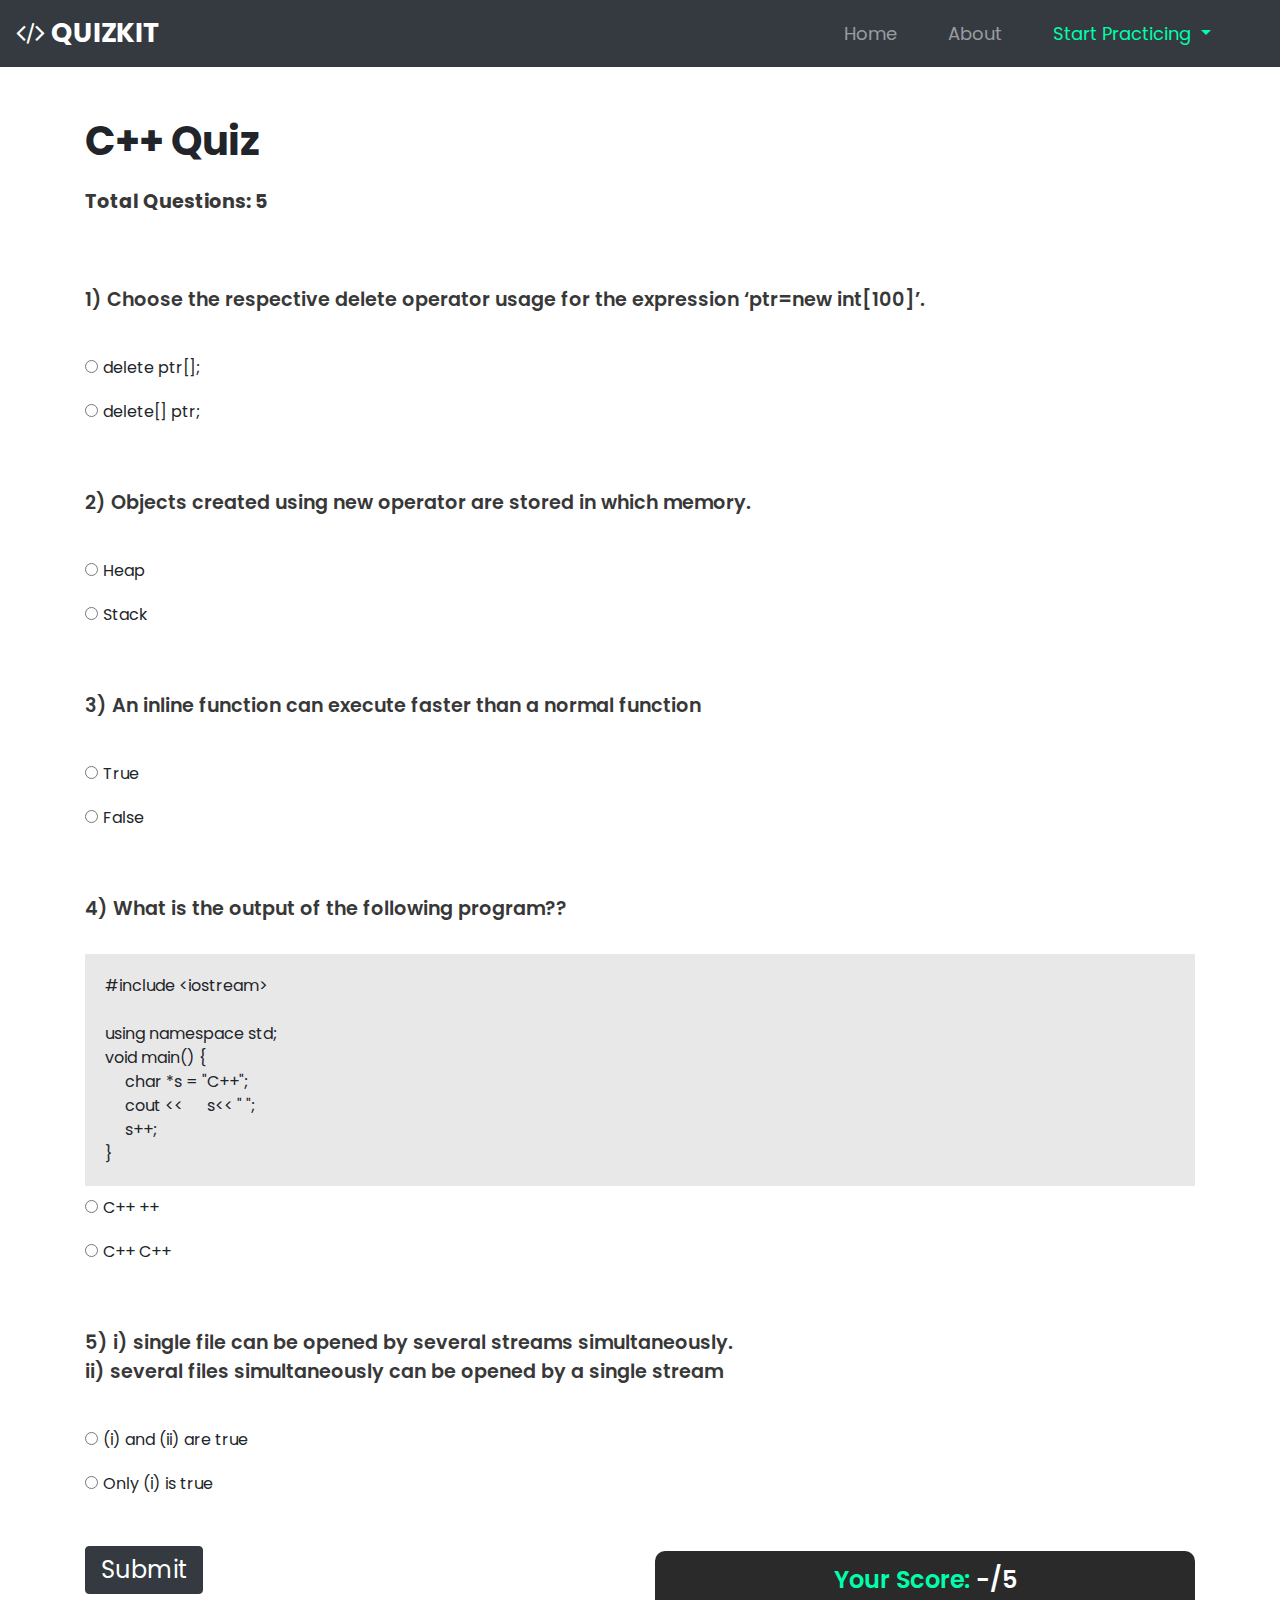
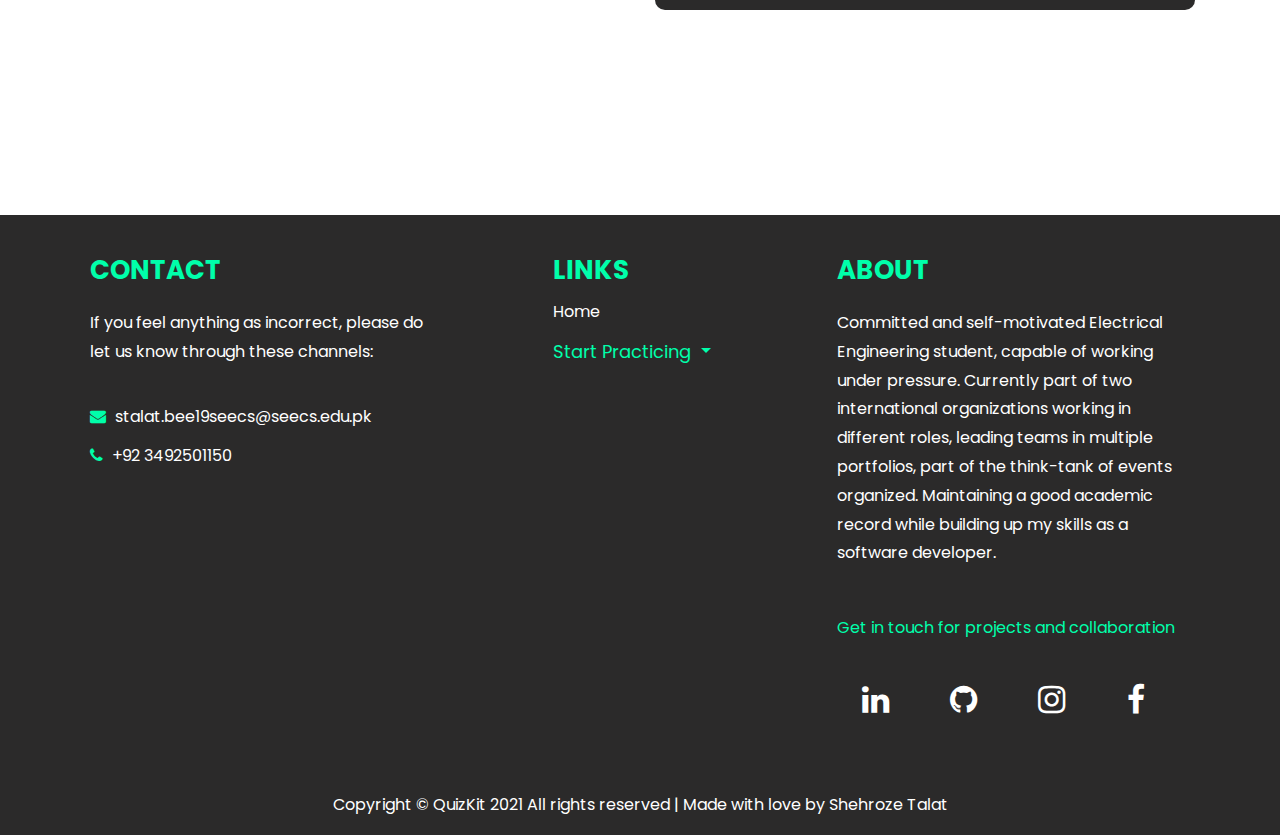
==== Cpp.html @ 79bf62a0 "Fixing a styling bug and updated readme" ====
<html>
    <head>
        <meta charset="utf-8">
        <meta name="viewport" content="width=device-width,initial-scale=1,shrink-to-fit=no">
        <title>QuizKit</title>
        <link rel="stylesheet" href="https://maxcdn.bootstrapcdn.com/bootstrap/4.0.0/css/bootstrap.min.css" integrity="sha384-Gn5384xqQ1aoWXA+058RXPxPg6fy4IWvTNh0E263XmFcJlSAwiGgFAW/dAiS6JXm" crossorigin="anonymous">
        <link rel="preconnect" href="https://fonts.gstatic.com" crossorigin>
        <link rel="stylesheet" href="https://cdnjs.cloudflare.com/ajax/libs/font-awesome/4.7.0/css/font-awesome.min.css">
        <link href="https://fonts.googleapis.com/css2?family=Poppins&display=swap" rel="stylesheet"> 
        <link rel="stylesheet" href="css/style.css">
    </head>
    <body>
        <nav class="navbar navbar-expand-lg navbar-dark bg-dark">
            <a class="navbar-brand" href="index.html"><i class="fa fa-code"></i> QUIZKIT</a>
            <button class="navbar-toggler" type="button" data-toggle="collapse" data-target="#navbarNavDropdown" aria-controls="navbarNavDropdown" aria-expanded="false" aria-label="Toggle navigation">
              <span class="navbar-toggler-icon"></span>
            </button>
            <div class="collapse navbar-collapse" id="navbarNavDropdown">
              <ul class="navbar-nav">
                <li class="nav-item">
                  <a class="nav-link" href="index.html">Home <span class="sr-only">(current)</span></a>
                </li>
                <li class="nav-item">
                  <a class="nav-link" href="#footer-sec">About</a>
                </li>
                <li class="nav-item dropdown">
                  <a class="nav-link dropdown-toggle" href="#" id="navbarDropdownMenuLink" data-toggle="dropdown" aria-haspopup="true" aria-expanded="false">
                    Start Practicing
                  </a>
                  <div class="dropdown-menu bg-dark " aria-labelledby="navbarDropdownMenuLink">
                    <a class="dropdown-item" href="python.html">Python</a>
                    <a class="dropdown-item" href="javascript.html">Javascript</a>
                    <a class="dropdown-item   active" href="Cpp.html">C++</a>
                  </div>
                </li>
              </ul>
            </div>
        </nav>


        <section class="mcqs">
            <div class="container">
                <div class="heading">
                    <h2>C++ Quiz</h2>
                    <p>Total Questions: 5</p>

                </div>
                <form onsubmit="return false;">
                    <div class="questions">
                        <div class="question">
                            <p>1) Choose the respective delete operator usage for the expression ‘ptr=new int[100]’.</p>

                            <div class="form-check form-check-inline d-block">
                                <input class="form-check-input" type="radio" id="inlineCheckbox1" name="q1" value="1" required>delete ptr[];
                            </div>
                            <div class="form-check form-check-inline d-block">
                                <input class="form-check-input" type="radio" id="inlineCheckbox2" name="q1" value="2" required>delete[] ptr;
                            </div>   
                        </div>

                        <div class="question">
                            <p>2) Objects created using new operator are stored in which memory.</p>

                            <div class="form-check form-check-inline d-block">
                                <input class="form-check-input" type="radio" id="inlineCheckbox1" name="q2" value="1" required>Heap
                            </div>
                            <div class="form-check form-check-inline d-block">
                                <input class="form-check-input" type="radio" id="inlineCheckbox2" name="q2" value="2" required>Stack
                            </div>   
                        </div>

                        <div class="question">
                            <p>3) An inline function can execute faster than a normal function</p>

                            <div class="form-check form-check-inline d-block">
                                <input class="form-check-input" type="radio" id="inlineCheckbox1" name="q3" value="1" required>True
                            </div>
                            <div class="form-check form-check-inline d-block">
                                <input class="form-check-input" type="radio" id="inlineCheckbox2" name="q3" value="2" required>False
                            </div>   
                        </div>

                        
                        <div class="question">
                            <p>4) What is the output of the following program??</p>
                            <div class="code">
                                <span>#include</span>
                                <span>&lt;iostream&gt;</span>
                                    <br>
                                    <br>
                                <span class="d-block">using namespace std;</span>
                                <span class="d-block">void main() {</span>
                                <span class="d-block  indent">char *s = "C++";</span> 
                                <span class="indent">cout</span> 
                                <span><<</span>
                                <span class="indent">s<<</span>
                                <span>" ";</span>
                                <span class="d-block indent">s++;</span>
                                <span>}</span>
                            </div>

                            <div class="form-check form-check-inline d-block">
                                <input class="form-check-input" type="radio" id="inlineCheckbox1" name="q4" value="1" required>C++ ++
                            </div>
                            <div class="form-check form-check-inline d-block">
                                <input class="form-check-input" type="radio" id="inlineCheckbox2" name="q4" value="2" required>C++ C++
                            </div>   
                        </div>

                        <div class="question">
                            <p>5) i) single file can be opened by several streams simultaneously.

                            <span class="d-block">ii) several files simultaneously can be opened by a single stream</span> </p>

                            <div class="form-check form-check-inline d-block">
                                <input class="form-check-input" type="radio" id="inlineCheckbox1" name="q5" value="1" required>(i) and (ii) are true
                            </div>
                            <div class="form-check form-check-inline d-block">
                                <input class="form-check-input" type="radio" id="inlineCheckbox2" name="q5" value="2" required>Only (i) is true
                            </div>   
                        </div>                            
                    </div>
                    <div class="row">
                        <div class="col-lg-6 col-12">
                            <button type="submit" class="btn btn-dark" id="submit-btn" onclick="cppMcqs()">Submit</button>
                        </div>
                        <div class="col-lg-6 col-12">
                            <div class="result text-center">
                                <p>Your Score:
                                    <span id="marks">-/5</span>
                                </p>
                            </div>

                        </div>
                    </div>
                </form>
            </div>
        </section>

        <footer class="footer-sec" id="footer-sec" >
            <div class="container">
                <div class="row footer-column">
                    <div class="col-lg-4 col-md-6 col-12 footer-column">
                        <h2>CONTACT</h2>
                        <p>If you feel anything as incorrect, please do let us know through these channels:</p>
                        <div class="contact-us">
                            <i class="fa fa-envelope"></i>
                            <label for="email"> stalat.bee19seecs@seecs.edu.pk</label>
                            <br>
                            <i class="fa fa-phone"></i>
                            <label for="phone">+92 3492501150</label>

                        </div>
                    </div>
                    <div class="col-lg-4 col-md-6 col-12 links footer-column">
                        <div>
                            <h2>LINKS</h2>
                            <ul>
                                <li><a href="index.html">Home</a></li>
                                <li class="nav-item dropdown footer-dropdown">
                                    <a class="nav-link dropdown-toggle footer-dropdown-link" href="#" id="navbarDropdownMenuLink" data-toggle="dropdown" aria-haspopup="true" aria-expanded="false">
                                      Start Practicing
                                    </a>
                                    <div class="dropdown-menu bg-dark " aria-labelledby="navbarDropdownMenuLink">
                                      <a class="dropdown-item" href="python.html">Python</a>
                                      <a class="dropdown-item" href="javascript.html">Javascript</a>
                                      <a class="dropdown-item  active" href="Cpp.html">C++</a>
                                    </div>
                                </li>
                            </ul>
                        </div>
                    </div>
                    <div class="col-lg-4 col-12 footer-column">
                        <h2>ABOUT</h2>
                        <p>Committed and self-motivated Electrical Engineering student, capable of working under pressure. Currently part of two international organizations working in different roles, leading teams in multiple
                            portfolios, part of the think-tank of events organized. Maintaining a good academic record while
                            building up my skills as a software developer.
                        </p>
                        <p class="in-touch">Get in touch for projects and collaboration</p>
                        <div class="container">
                            <div class="row footer-icons">
                                <div class="col-3">
                                    <a href="https://www.linkedin.com/in/shehroze-talat-2646a6197/" target="blank" class="fa-2x fa fa-linkedin"></a>
                                </div>
                                <div class="col-3">
                                    <a href="https://github.com/shehroze-1122" target="blank" class="fa-2x fa fa-github"></a>
                                </div>
                                <div class="col-3">
                                    <a href="#" class="fa-2x fa fa-instagram"></a>
                                </div>
                                <div class="col-3">
                                    <a href="#" class="fa-2x fa fa-facebook"></a>
                                </div>
        
                            </div>

                        </div>
                    </div>
                </div>
                <div class="copyright">
                    <div class="row">
                        <div class="col-12">
                            <p class="text-center">Copyright &copy QuizKit 2021 All rights reserved | Made with love by Shehroze Talat</p>
                        </div>
                    </div>
                </div>
            </div>

        </footer>


        <script src="javascript/script.js"></script>
        <script src="https://code.jquery.com/jquery-3.2.1.slim.min.js" integrity="sha384-KJ3o2DKtIkvYIK3UENzmM7KCkRr/rE9/Qpg6aAZGJwFDMVNA/GpGFF93hXpG5KkN" crossorigin="anonymous"></script>
        <script src="https://cdnjs.cloudflare.com/ajax/libs/popper.js/1.12.9/umd/popper.min.js" integrity="sha384-ApNbgh9B+Y1QKtv3Rn7W3mgPxhU9K/ScQsAP7hUibX39j7fakFPskvXusvfa0b4Q" crossorigin="anonymous"></script>
        <script src="https://maxcdn.bootstrapcdn.com/bootstrap/4.0.0/js/bootstrap.min.js" integrity="sha384-JZR6Spejh4U02d8jOt6vLEHfe/JQGiRRSQQxSfFWpi1MquVdAyjUar5+76PVCmYl" crossorigin="anonymous"></script>        
    </body>
</html>
---- css/style.css ----
*{
    font-family: 'Poppins', sans-serif;
    margin: 0%;
    padding: 0%;
    box-sizing: border-box;

}
html{
    scroll-behavior: smooth;
}
p{
    color: rgb(56, 56, 56);
    padding: 15px 0px;
    line-height: 1.8rem;
}
a{
    text-decoration: none;
}
a:hover{
    text-decoration:none;
}
h2{
    font-weight: bold;
}

/* *************************************** NAVBAR ************************************************ */
.navbar-brand{
    font-size: 27px;
    font-weight: bold;
}
.navbar-nav{
    margin-left: auto !important;
    margin-right: 30px;
}
.nav-item{
    padding:0px 15px !important ;
    margin-left: 5px;
}
.nav-link{
    font-size: 18px;
}
.dropdown-menu{
    margin-top: 10px !important;
}
.dropdown-menu a{
    color: #fff;
}

/* ******************************************** HEADER ***************************************************** */
.header{
    background-image: linear-gradient( rgba(0, 0, 0, 0.7), rgba(0, 0, 0, 0.7) ),url('../images/header.jpg');
    background-repeat: no-repeat;
    background-size: 100% 100%;
    height: 90vh;
    width: 100%;
    text-align: center;
    display: flex;
    align-items: center;
}
.header h1{
    color: #fff;
    font-size: 75px;
}
.header p{
    color: #fff;
    font-size: 20px;
}
.header a{
    border: 1.5px solid #fff;
    margin: 0px 5px;
    padding:10px 30px;
    border-radius:100px;
    outline: none;
    color: #fff;
    font-size: 1.1rem;
    font-weight: 400;
    line-height: 1.2rem;
    text-align: center;
}
.header a:nth-child(1){
    background:rgb(0, 255, 170);
    color: #000;
    border: none;
}
.header a:nth-child(1):hover{
    background:rgb(2, 228, 152)
}
.header a:hover{
    border: none;
    background:rgb(0, 255, 170);
    color: #000;
}

/* ******************************************** GET STARTED ******************************************************** */

.get-started{
    margin:100px 0px;
    padding: 20px;
}

.prog-languages{
    margin-left: 20px;
}
.prog-languages li{
    padding: 10px 0px;
}

/* ********************************************* FOOTER ***************************************************************** */
.footer-sec{
    background: rgb(43, 42, 42);
    color: #fff;
    padding: 20px 0px;
}
.footer-sec h2{
    font-size: 26px;
    font-weight: 700;
    color: rgb(0, 255, 170) 
}
.footer-sec p{
    color: #fff;
}
.footer-sec ul li{
    list-style:none;
    padding: 6px 0px;
}
.footer-column{
    padding: 10px;
}
.footer-column a{
    color: #fff;
}
.links{
    display: flex;
    justify-content: center;
}
.contact-us i,.dropdown-toggle,.in-touch{
    color:rgb(0, 255, 170) !important;
}
.contact-us label{
    margin-left: 5px;
    margin-top: 7px;
}
.footer-practice-links{
    background: none;
}


.footer-icons a{
    color: #fff;
    padding: 10px;
    border-radius: 50%;
}
.footer-icons a:hover{
    color: #000;
    background:rgb(0, 255, 170);
}
.footer-dropdown{
    padding: 0px !important;
    margin: 0px !important;
}
.footer-dropdown-link{
    padding-left: 0px !important;
}
.copyright{
    margin-top: 30px;
}
.copyright p{
    padding-bottom: 0px !important;
    margin-bottom: -5px !important;
}

/* ******************************************* MCQS ****************************************************** */
.mcqs{
    padding: 50px 0px;
    margin: 0px 0px 150px 0px;
}
.mcqs p{
    font-size: 1.2rem;
    font-weight: 600;
}
.heading h2{
    font-size: 2.5rem;
}
.heading p{
    font-size: 1.2rem;
    font-weight: 700;
}
.question{
    margin: 40px 0px;
}
.question div{
    cursor: pointer;
}
.right-option-bg{
    background: rgba(0,255,0,0.2);
}
.wrong-option-bg{
    background: rgba(255,0,0,0.2);
}

.questions button{
    margin-top: 30px;
}

.form-check{
    padding: 10px 0px;
}
.btn{
    padding:5px 15px ;
    font-size: 1.5rem;
}
.submit-results div{
    padding: 10px;
}
.btn:hover{
    color: rgb(0, 255, 170);
}
.result p{
    background: rgb(43, 42, 42);
    border-radius: 10px;
    padding: 15px 0px;
    margin: 5px 0px;
    color:rgb(0, 255, 170) ;
    font-size: 1.5rem;
}
.result p span{
    color: #fff;
}
.result p:hover{
    background:rgb(0, 255, 170) ;
    color: rgb(43, 42, 42);
}
.result p:hover span{
    color: rgb(43, 42, 42);
}

.code{
    background: rgb(233, 232, 232);
    padding: 20px;
}
.indent{
    margin-left: 20px;
}
/* *************************************** MEDIA QUERIES ************************************************ */
@media(max-width:768px){
    .links{
        justify-content: flex-start;
    }
    .footer-column{
        padding: 20px 7px;
    }
    .dropdown{
        height: auto;
    }


}
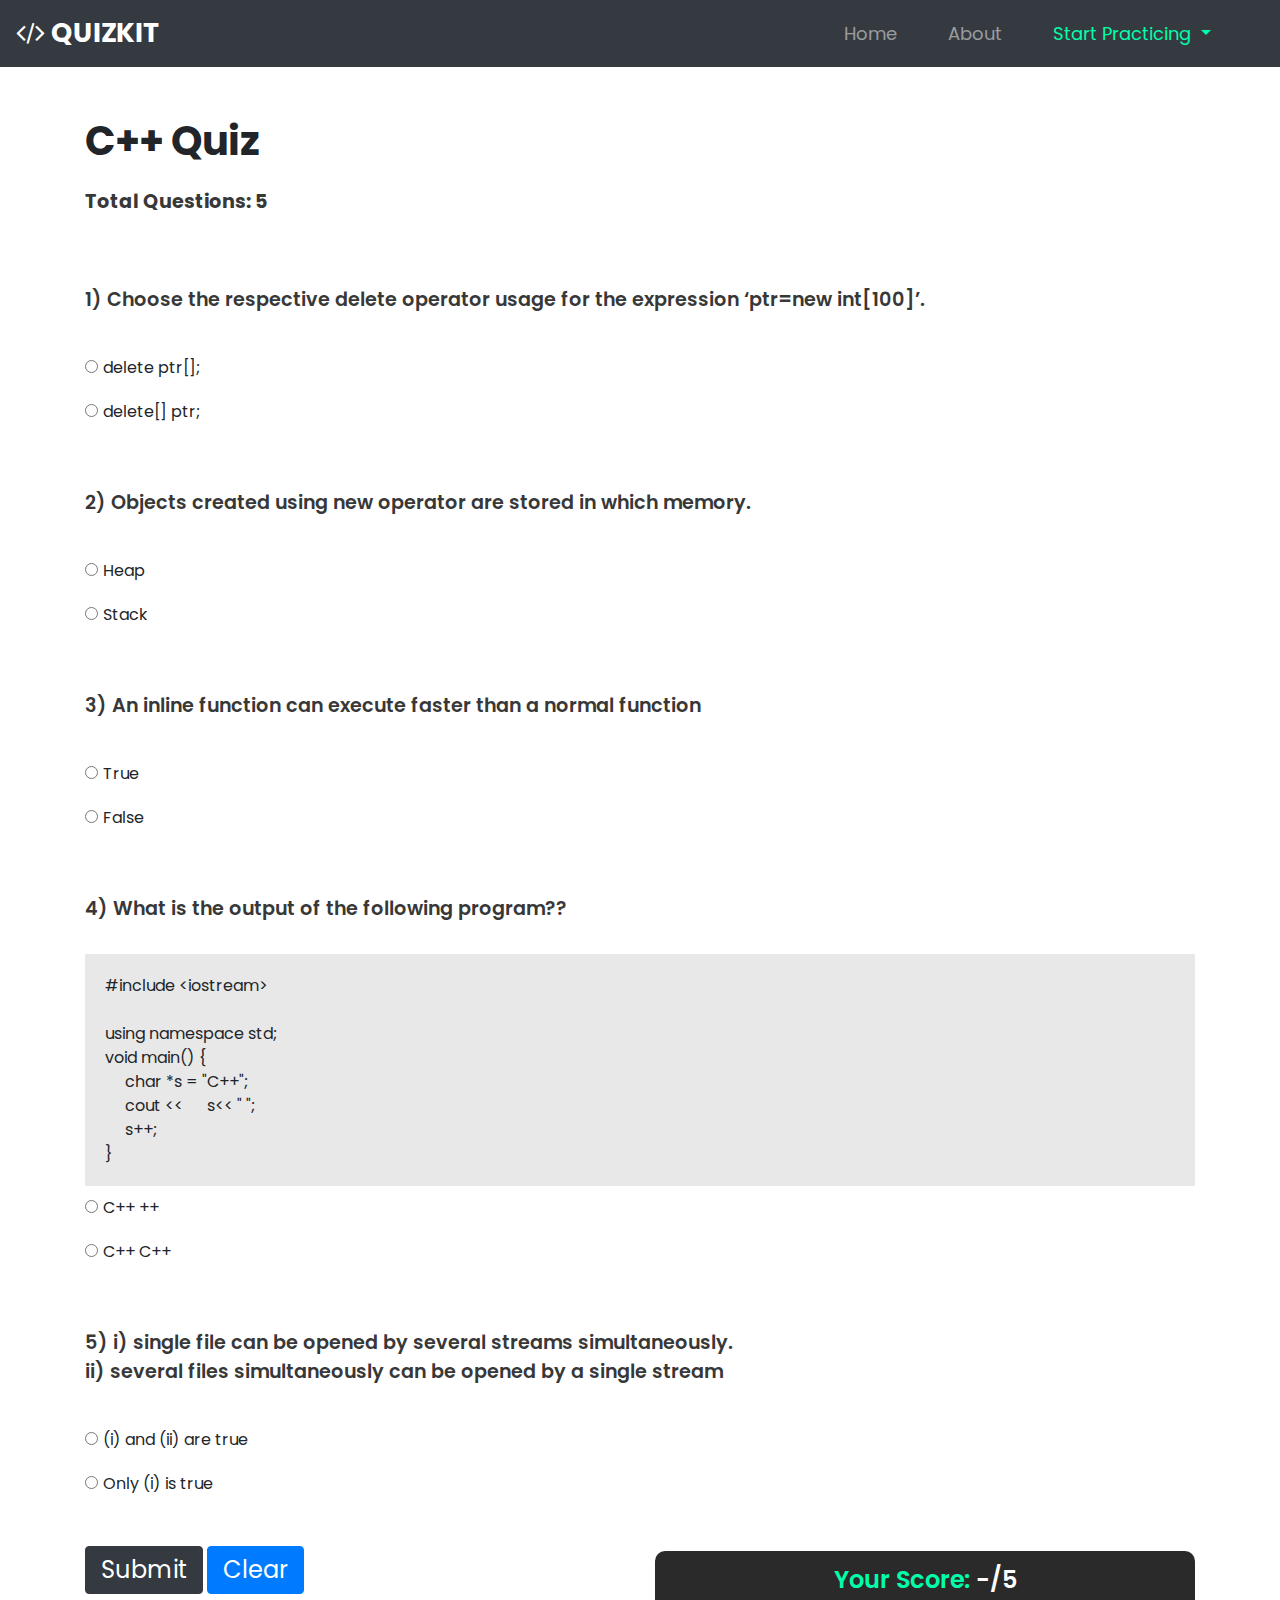
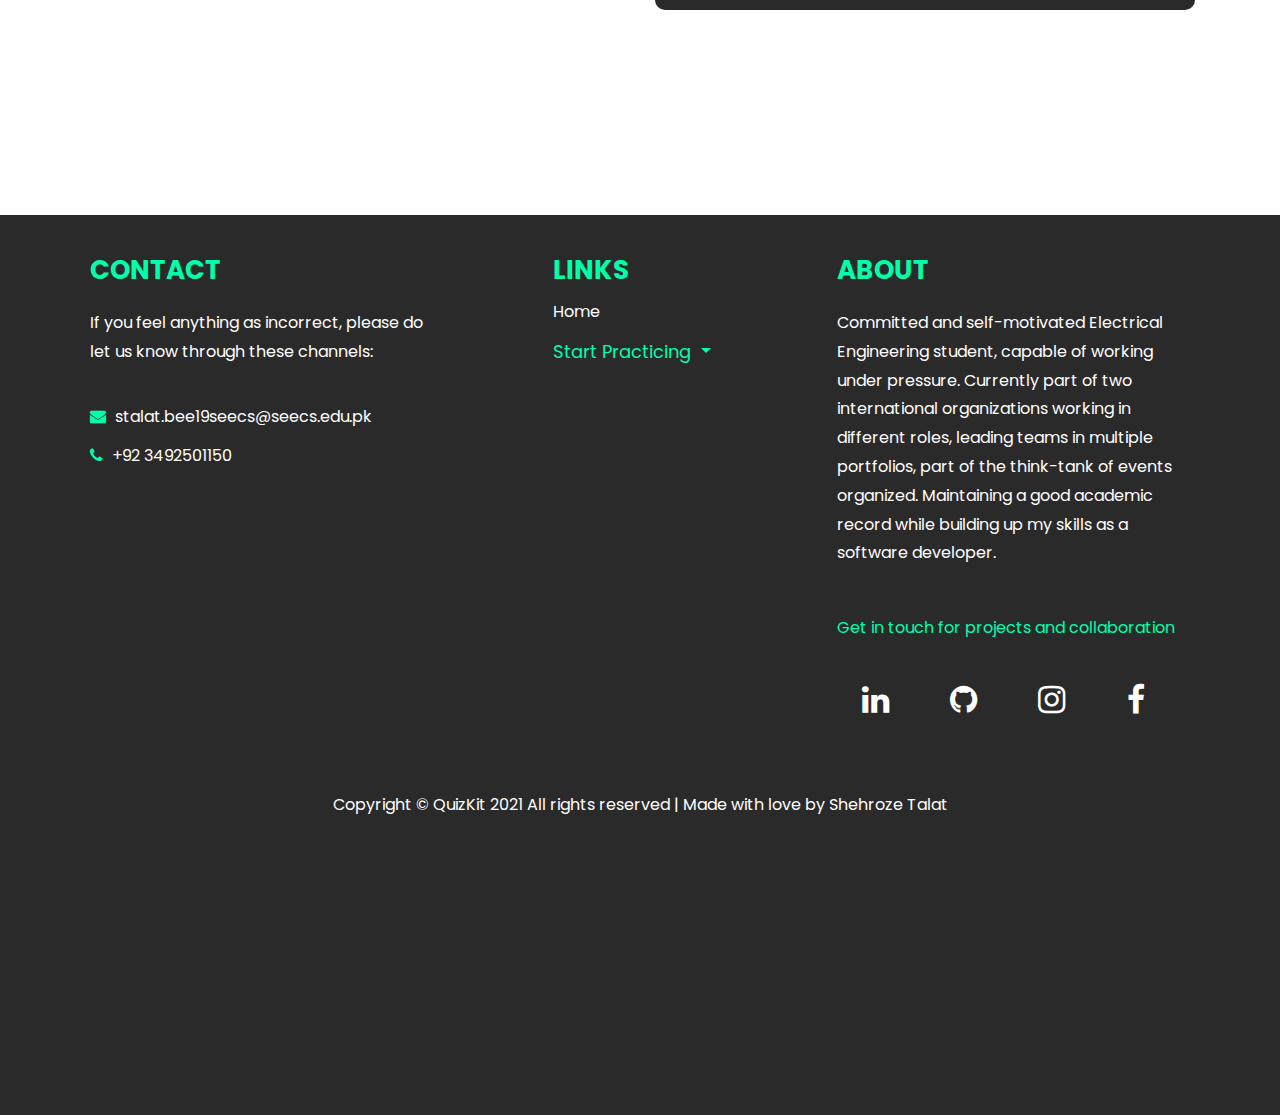
==== commit 1e543d43: "Adding Clear input feature" ====
--- a/Cpp.html
+++ b/Cpp.html
@@ -123,6 +123,7 @@
                     <div class="row">
                         <div class="col-lg-6 col-12">
                             <button type="submit" class="btn btn-dark" id="submit-btn" onclick="cppMcqs()">Submit</button>
+                            <button type="reset" class="btn btn-primary" onClick="clearMarked()">Clear</button>
                         </div>
                         <div class="col-lg-6 col-12">
                             <div class="result text-center">
@@ -130,6 +131,7 @@
                                     <span id="marks">-/5</span>
                                 </p>
                             </div>
+
 
                         </div>
                     </div>
--- a/css/style.css
+++ b/css/style.css
@@ -110,6 +110,7 @@
     background: rgb(43, 42, 42);
     color: #fff;
     padding: 20px 0px;
+    height: 100vh;
 }
 .footer-sec h2{
     font-size: 26px;
@@ -243,6 +244,7 @@
 }
 /* *************************************** MEDIA QUERIES ************************************************ */
 @media(max-width:768px){
+
     .links{
         justify-content: flex-start;
     }
@@ -254,4 +256,11 @@
     }
 
 
+}
+
+@media(max-width:1240px){
+    .footer-sec{
+        height: auto;
+    }
+
 }